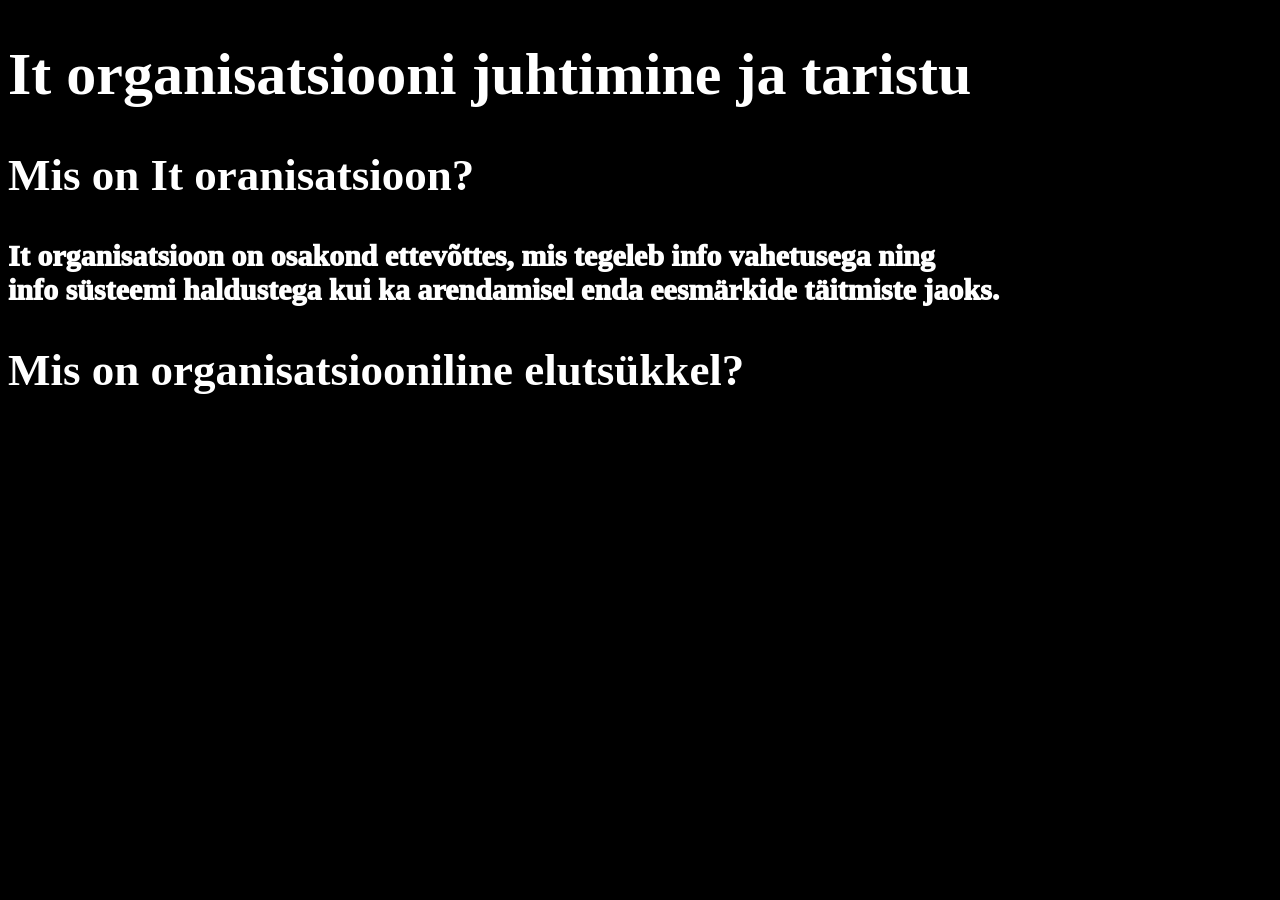
==== it_organisatsiooni_juhtimine_info.html @ e1245806 "ülesanne täitmine" ====
<!DOCTYPE html>
<html lang="en">
<head>
    <meta charset="UTF-8">
    <meta name="viewport" content="width=device-width, initial-scale=1.0">
    <title>Document</title>
    <link rel="stylesheet" href="style.css">
</head>
<body>
    <h1>It organisatsiooni juhtimine ja taristu</h1>
    <h2>Mis on It oranisatsioon?</h2>
    <p>
        It organisatsioon on osakond ettevõttes, mis tegeleb info vahetusega ning<br/>
         info süsteemi haldustega kui ka arendamisel enda eesmärkide täitmiste jaoks.
    </p>
    <h2>Mis on organisatsiooniline elutsükkel?</h2>
</body>
</html>
---- style.css ----
body {
    background-color: black;
    color: white;
    font-family: Georgia, serif;
    font-size: 30px;
    font-weight: 1000;
}

a {
    color: green;
    font-family: Impact, serif;
    font-size: 30px;
    font-weight: 1000;
    transition: color 0.3s ease;
}

a:hover {
    color: white;
}

img {
    transition: transform 0.3s ease;
}

img:hover {
    transform: scale(0.8);
}
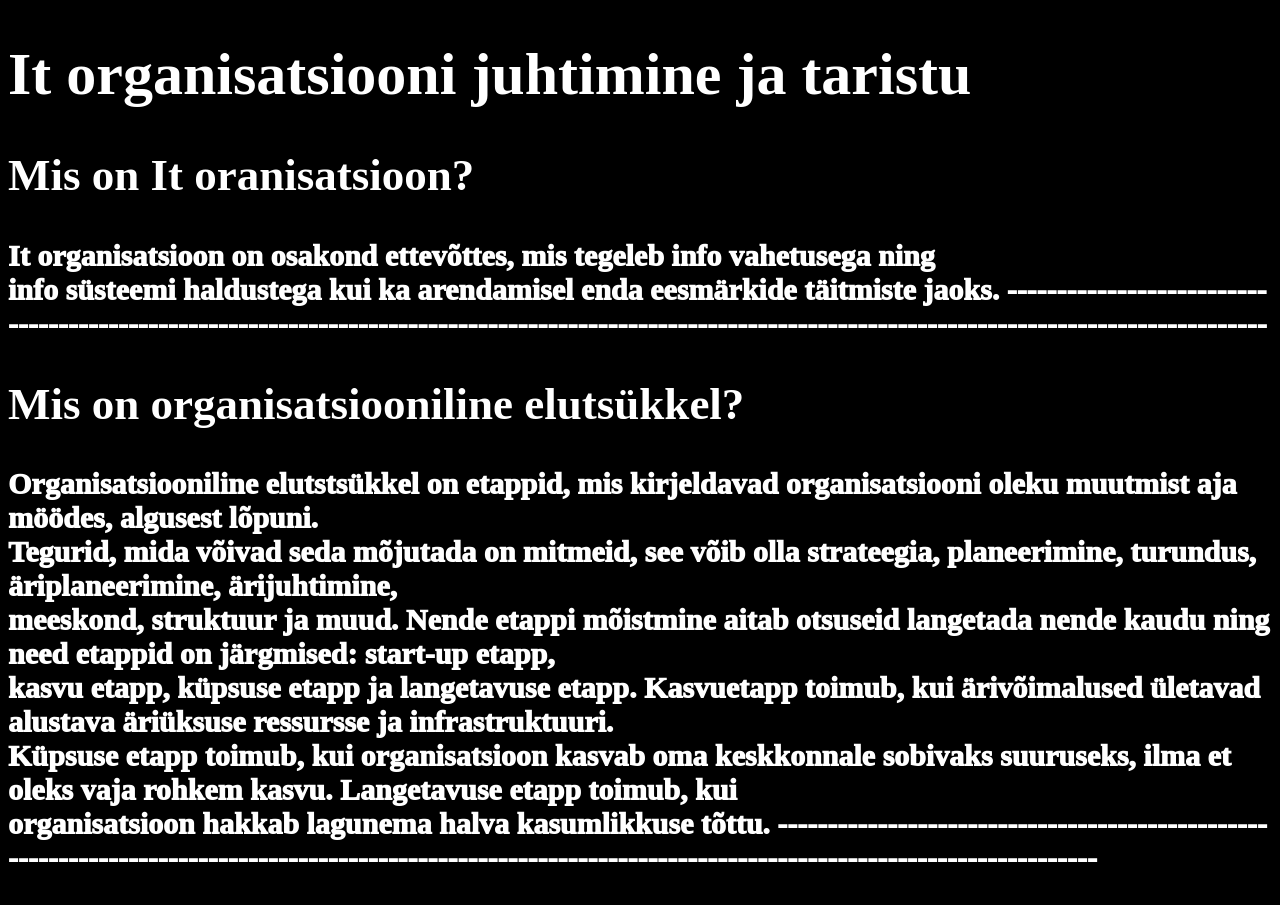
==== commit 529730e1: "ülesanne tegemine pt2" ====
--- a/it_organisatsiooni_juhtimine_info.html
+++ b/it_organisatsiooni_juhtimine_info.html
@@ -11,8 +11,18 @@
     <h2>Mis on It oranisatsioon?</h2>
     <p>
         It organisatsioon on osakond ettevõttes, mis tegeleb info vahetusega ning<br/>
-         info süsteemi haldustega kui ka arendamisel enda eesmärkide täitmiste jaoks.
+        info süsteemi haldustega kui ka arendamisel enda eesmärkide täitmiste jaoks.
+--------------------------------------------------------------------------------------------------------------------------------------------------------
     </p>
     <h2>Mis on organisatsiooniline elutsükkel?</h2>
+    <p>
+        Organisatsiooniline elutstsükkel on etappid, mis kirjeldavad organisatsiooni oleku muutmist aja möödes, algusest lõpuni.<br/>
+        Tegurid, mida võivad seda mõjutada on mitmeid, see võib olla strateegia, planeerimine, turundus, äriplaneerimine, ärijuhtimine,<br/>
+        meeskond, struktuur ja muud. Nende etappi mõistmine aitab otsuseid langetada nende kaudu ning need etappid on järgmised: start-up etapp,<br/>
+        kasvu etapp, küpsuse etapp ja langetavuse etapp. Kasvuetapp toimub, kui ärivõimalused ületavad alustava äriüksuse ressursse ja infrastruktuuri.<br/>
+        Küpsuse etapp toimub, kui  organisatsioon kasvab oma keskkonnale sobivaks suuruseks, ilma et oleks vaja rohkem kasvu. Langetavuse etapp toimub, kui<br/>
+        organisatsioon hakkab lagunema halva kasumlikkuse tõttu. 
+--------------------------------------------------------------------------------------------------------------------------------------------------------------
+    </p>
 </body>
 </html>
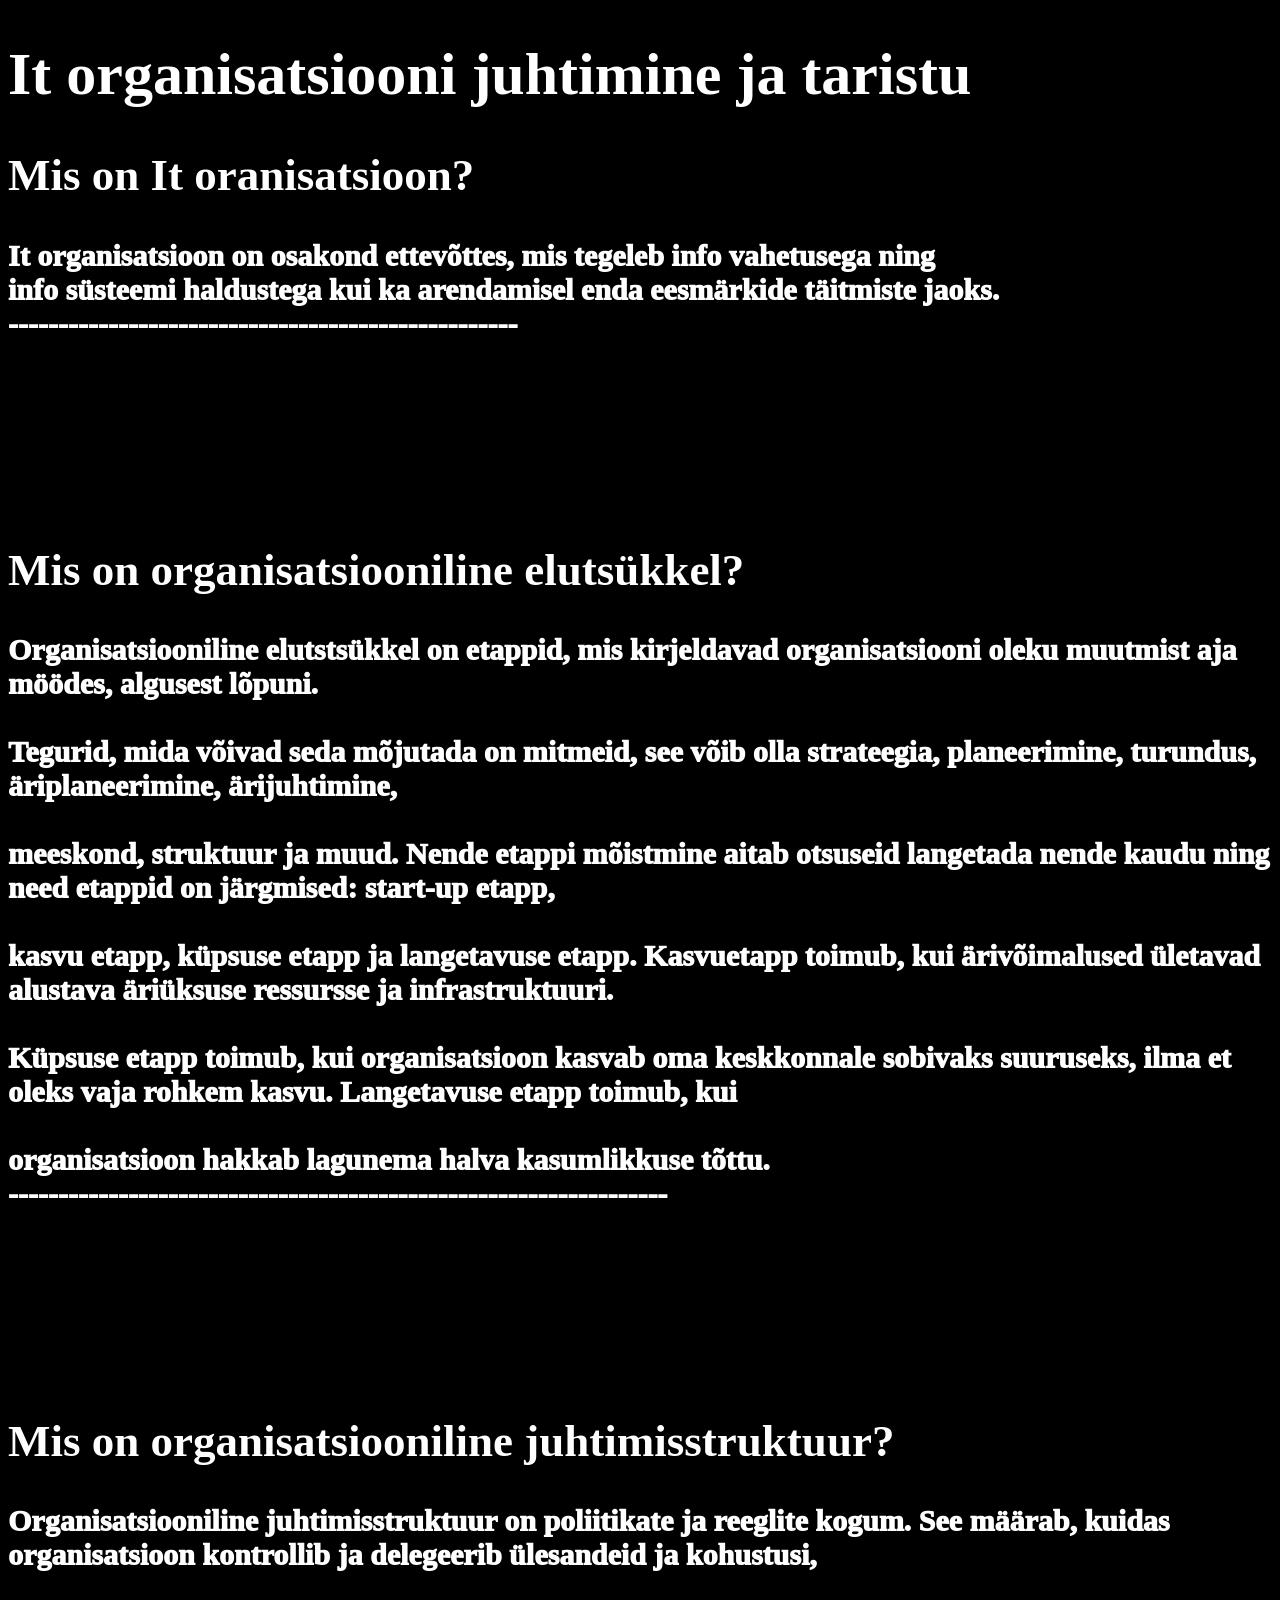
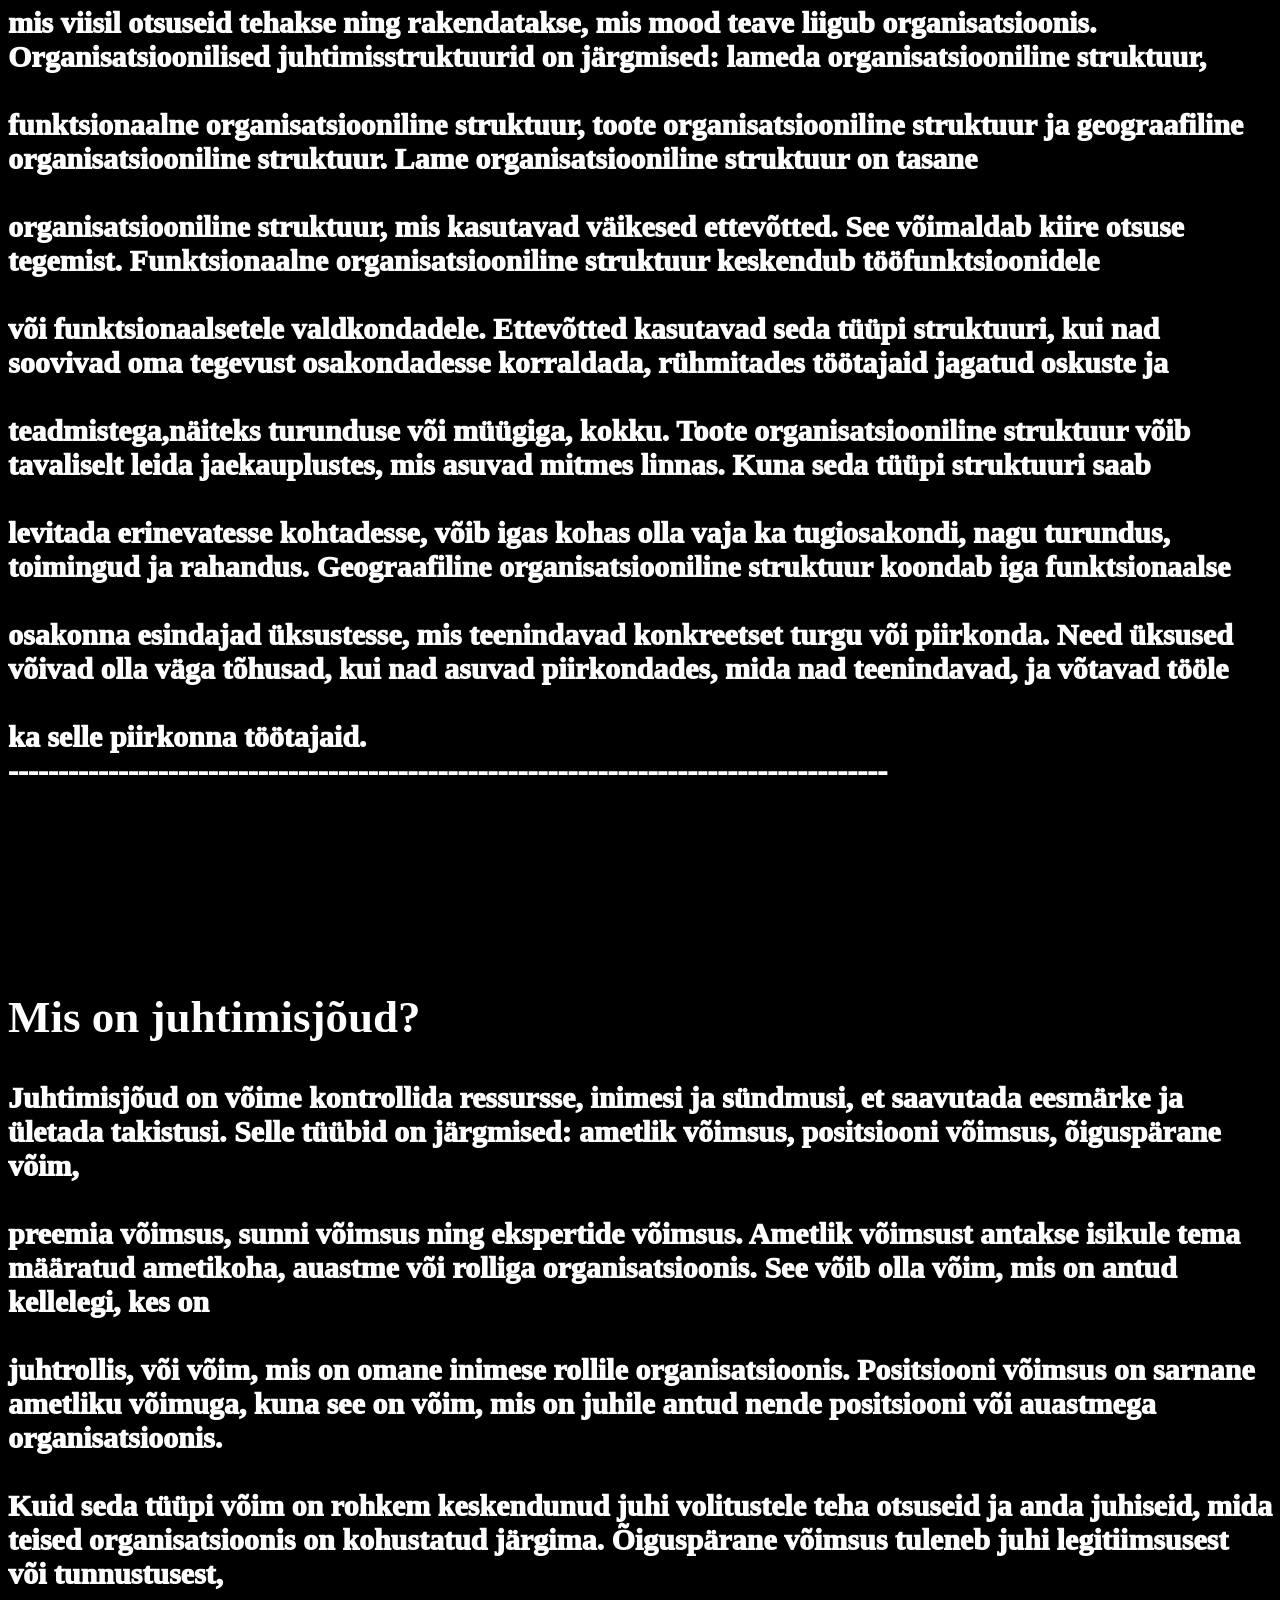
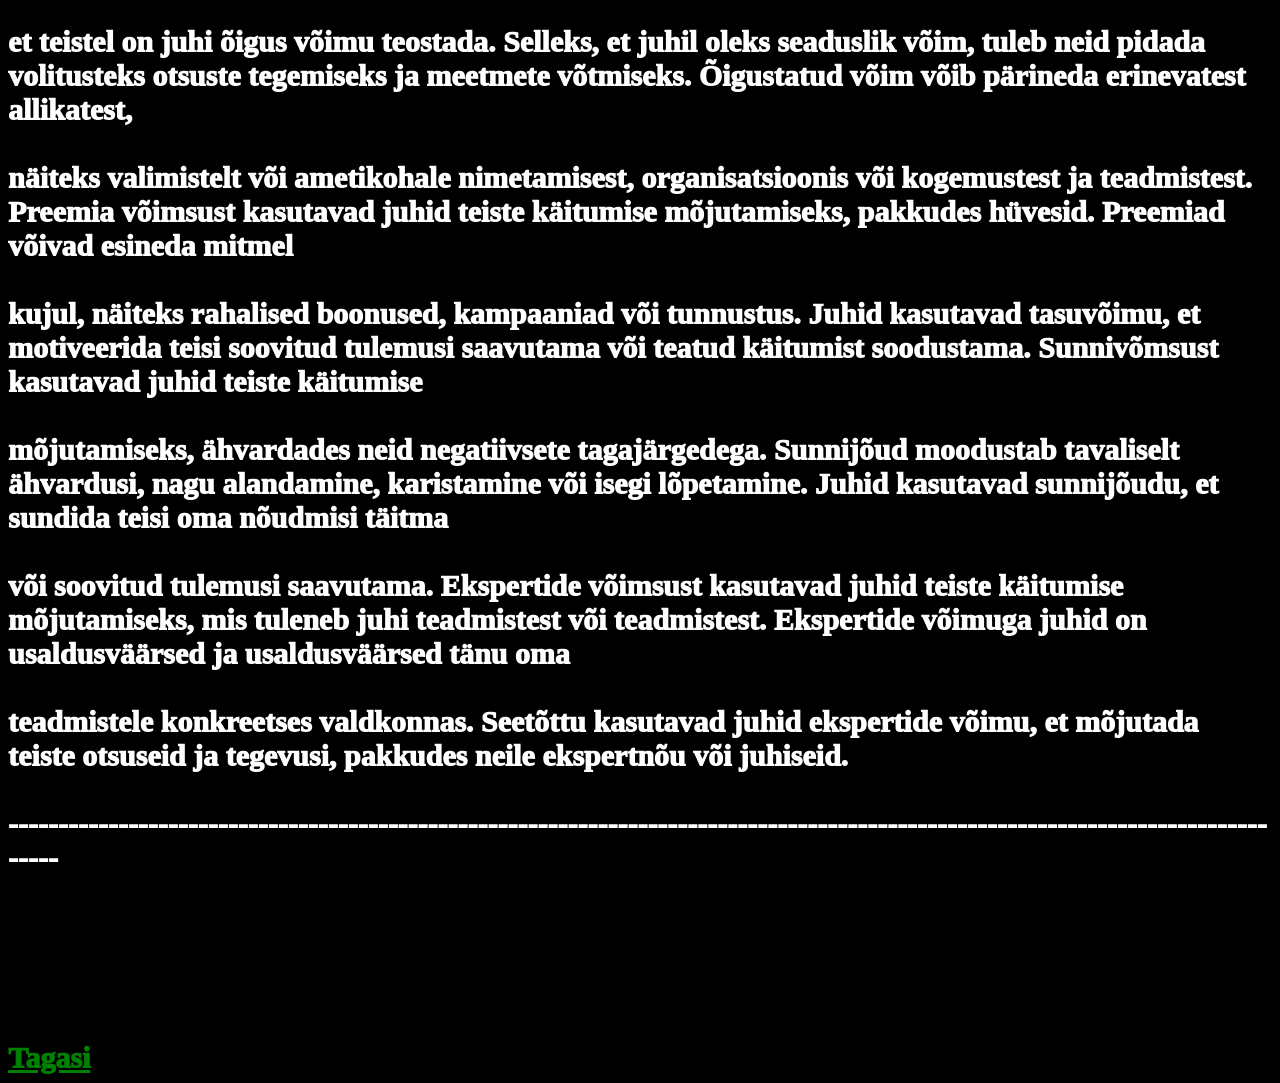
==== commit 268611e0: "IT organisatsiooni ülesanne tegemine" ====
--- a/it_organisatsiooni_juhtimine_info.html
+++ b/it_organisatsiooni_juhtimine_info.html
@@ -11,18 +11,50 @@
     <h2>Mis on It oranisatsioon?</h2>
     <p>
         It organisatsioon on osakond ettevõttes, mis tegeleb info vahetusega ning<br/>
-        info süsteemi haldustega kui ka arendamisel enda eesmärkide täitmiste jaoks.
---------------------------------------------------------------------------------------------------------------------------------------------------------
+        info süsteemi haldustega kui ka arendamisel enda eesmärkide täitmiste jaoks.<br/>
+---------------------------------------------------
     </p>
+    <br><br/><br><br/>
     <h2>Mis on organisatsiooniline elutsükkel?</h2>
     <p>
-        Organisatsiooniline elutstsükkel on etappid, mis kirjeldavad organisatsiooni oleku muutmist aja möödes, algusest lõpuni.<br/>
-        Tegurid, mida võivad seda mõjutada on mitmeid, see võib olla strateegia, planeerimine, turundus, äriplaneerimine, ärijuhtimine,<br/>
-        meeskond, struktuur ja muud. Nende etappi mõistmine aitab otsuseid langetada nende kaudu ning need etappid on järgmised: start-up etapp,<br/>
-        kasvu etapp, küpsuse etapp ja langetavuse etapp. Kasvuetapp toimub, kui ärivõimalused ületavad alustava äriüksuse ressursse ja infrastruktuuri.<br/>
-        Küpsuse etapp toimub, kui  organisatsioon kasvab oma keskkonnale sobivaks suuruseks, ilma et oleks vaja rohkem kasvu. Langetavuse etapp toimub, kui<br/>
-        organisatsioon hakkab lagunema halva kasumlikkuse tõttu. 
---------------------------------------------------------------------------------------------------------------------------------------------------------------
+        Organisatsiooniline elutstsükkel on etappid, mis kirjeldavad organisatsiooni oleku muutmist aja möödes, algusest lõpuni.<br><br/>
+        Tegurid, mida võivad seda mõjutada on mitmeid, see võib olla strateegia, planeerimine, turundus, äriplaneerimine, ärijuhtimine,<br><br/>
+        meeskond, struktuur ja muud. Nende etappi mõistmine aitab otsuseid langetada nende kaudu ning need etappid on järgmised: start-up etapp,<br><br/>
+        kasvu etapp, küpsuse etapp ja langetavuse etapp. Kasvuetapp toimub, kui ärivõimalused ületavad alustava äriüksuse ressursse ja infrastruktuuri.<br><br/>
+        Küpsuse etapp toimub, kui  organisatsioon kasvab oma keskkonnale sobivaks suuruseks, ilma et oleks vaja rohkem kasvu. Langetavuse etapp toimub, kui<br><br/>
+        organisatsioon hakkab lagunema halva kasumlikkuse tõttu.<br/>
+------------------------------------------------------------------
     </p>
+    <br><br/><br><br/>
+    <h2>Mis on organisatsiooniline juhtimisstruktuur?</h2>
+    <p>
+        Organisatsiooniline juhtimisstruktuur on poliitikate ja reeglite kogum. See määrab, kuidas  organisatsioon kontrollib ja delegeerib ülesandeid ja kohustusi,<br><br/>
+        mis viisil otsuseid tehakse ning rakendatakse, mis mood teave liigub organisatsioonis. Organisatsioonilised juhtimisstruktuurid on järgmised: lameda organisatsiooniline struktuur,<br><br/>
+        funktsionaalne organisatsiooniline struktuur, toote organisatsiooniline struktuur ja geograafiline organisatsiooniline struktuur. Lame organisatsiooniline struktuur on tasane<br><br/>
+        organisatsiooniline struktuur, mis kasutavad väikesed ettevõtted. See võimaldab kiire otsuse tegemist. Funktsionaalne organisatsiooniline struktuur keskendub tööfunktsioonidele<br><br/>
+        või funktsionaalsetele valdkondadele. Ettevõtted kasutavad seda tüüpi struktuuri, kui nad soovivad oma tegevust osakondadesse korraldada, rühmitades töötajaid jagatud oskuste ja<br><br/>
+        teadmistega,näiteks turunduse või müügiga, kokku. Toote organisatsiooniline struktuur   võib tavaliselt leida jaekauplustes, mis asuvad mitmes linnas. Kuna seda tüüpi struktuuri saab<br><br/>
+        levitada erinevatesse kohtadesse, võib igas kohas olla vaja ka tugiosakondi, nagu turundus, toimingud ja rahandus. Geograafiline organisatsiooniline struktuur koondab iga funktsionaalse<br><br/>
+        osakonna esindajad üksustesse, mis teenindavad konkreetset turgu või piirkonda. Need üksused võivad olla väga tõhusad, kui nad asuvad piirkondades, mida nad teenindavad, ja võtavad tööle<br><br/>
+        ka selle piirkonna töötajaid.<br/>
+----------------------------------------------------------------------------------------
+    </p>
+    <br><br/><br><br/>
+    <h2>Mis on juhtimisjõud?</h2>
+    <p>
+        Juhtimisjõud on võime kontrollida ressursse, inimesi ja sündmusi, et saavutada eesmärke ja ületada takistusi. Selle tüübid on järgmised: ametlik võimsus, positsiooni võimsus, õiguspärane võim,<br><br/>
+        preemia võimsus, sunni võimsus ning ekspertide võimsus. Ametlik võimsust antakse isikule tema määratud ametikoha, auastme või rolliga organisatsioonis. See võib olla võim, mis on antud kellelegi, kes on<br><br/>
+        juhtrollis, või võim, mis on omane inimese rollile organisatsioonis. Positsiooni võimsus on sarnane ametliku võimuga, kuna see on võim, mis on juhile antud nende positsiooni või auastmega organisatsioonis.<br><br/>
+        Kuid seda tüüpi võim on rohkem keskendunud juhi volitustele teha otsuseid ja anda juhiseid, mida teised organisatsioonis on kohustatud järgima. Õiguspärane võimsus tuleneb juhi legitiimsusest või tunnustusest,<br><br/>
+        et teistel on juhi õigus võimu teostada. Selleks, et juhil oleks seaduslik võim, tuleb neid pidada volitusteks otsuste tegemiseks ja meetmete võtmiseks. Õigustatud võim võib pärineda erinevatest allikatest,<br><br/>
+        näiteks valimistelt või ametikohale nimetamisest, organisatsioonis või kogemustest ja teadmistest. Preemia võimsust kasutavad juhid teiste käitumise mõjutamiseks, pakkudes hüvesid. Preemiad võivad esineda mitmel<br><br/>
+        kujul, näiteks rahalised boonused, kampaaniad või tunnustus. Juhid kasutavad tasuvõimu, et motiveerida teisi soovitud tulemusi saavutama või teatud käitumist soodustama. Sunnivõmsust kasutavad juhid teiste käitumise<br><br/>
+        mõjutamiseks, ähvardades neid negatiivsete tagajärgedega. Sunnijõud moodustab tavaliselt ähvardusi, nagu alandamine, karistamine või isegi lõpetamine. Juhid kasutavad sunnijõudu, et sundida teisi oma nõudmisi täitma<br><br/>
+        või soovitud tulemusi saavutama. Ekspertide võimsust kasutavad juhid teiste käitumise mõjutamiseks, mis tuleneb juhi teadmistest või teadmistest. Ekspertide võimuga juhid on usaldusväärsed ja usaldusväärsed tänu oma<br><br/>
+        teadmistele konkreetses valdkonnas. Seetõttu kasutavad juhid ekspertide võimu, et mõjutada teiste otsuseid ja tegevusi, pakkudes neile ekspertnõu või juhiseid.<br><br/>
+-----------------------------------------------------------------------------------------------------------------------------------
+    </p>
+    <br><br/><br><br/>
+    <a href="index.html">Tagasi</a>
 </body>
 </html>
